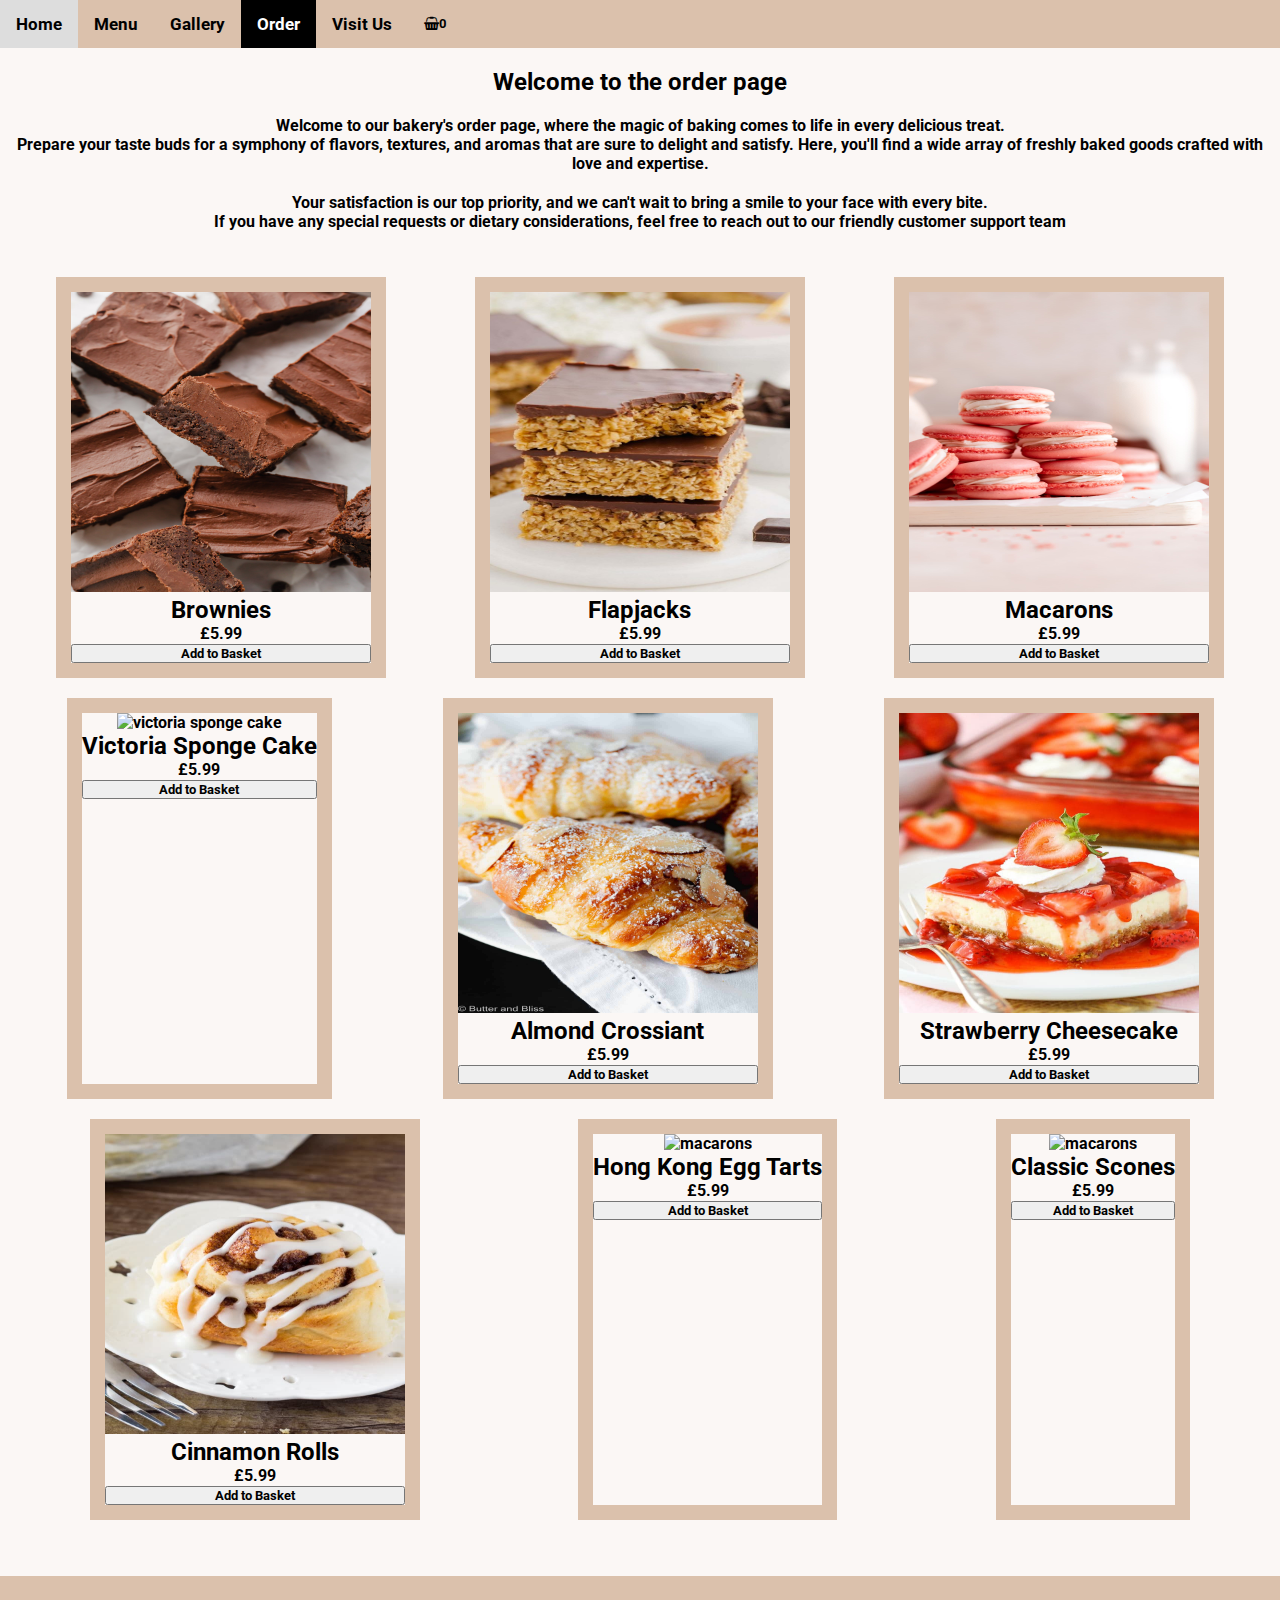
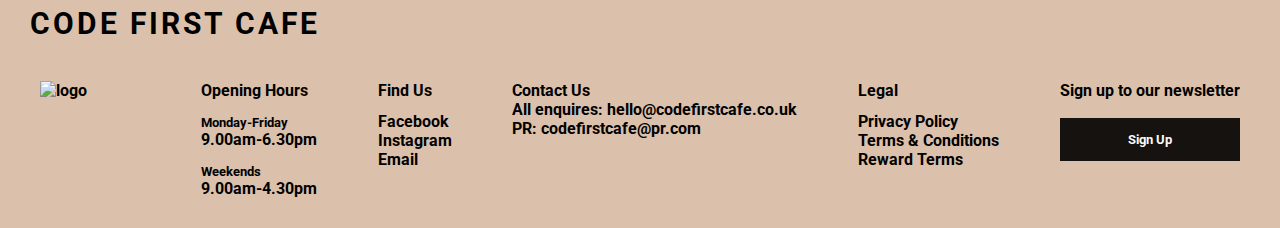
==== order.html @ 83992653 "Add files via upload" ====
<!DOCTYPE html>
<html lang="en">
  <head>
    <meta name="viewpoint" content="width=device-width, inital-scale=1.0">
  <link rel="preconnect" href="https://fonts.googleapis.com">
  <link rel="preconnect" href="https://fonts.gstatic.com" crossorigin>
  <link href="https://fonts.googleapis.com/css2?family=Nunito:wght@300&family=Pacifico&family=Patua+One&family=Roboto:wght@100&display=swap" rel="stylesheet">
  <link rel="stylesheet" href="https://cdnjs.cloudflare.com/ajax/libs/font-awesome/4.7.0/css/font-awesome.min.css">
      <link rel="stylesheet" href="order.css">

      <title>Buy our bakes</title>
  </head>


<body>
  <!-- <header class="topnav">
   <ul>
    <li><a href="#home">Home</a></li>
    <li><a href="#menu">Menu</a></li>
    <li><a href="#gallery">Gallery</a></li>
    <li><a href="#order" class="active">Order</a></li>
    <li><a href="#visitus">Visit us</a></li>
    <div id="basket"><button class="button" onclick="myNotification()"><i class="fa fa-shopping-basket"></i><span id="item-count">0</span></button>
  </div>
  </ul> -->
  <div class="topnav" id="myTopnav">
    <a href="home.html">Home</a>
    <a href="#menu">Menu</a>
    <a href="#gallery">Gallery</a>
    <a href="#order" class="active">Order</a>
    <a href="#visitus">Visit Us</a>
    <button class="button" onclick="myNotification()"><i class="fa fa-shopping-basket"></i><span id="item-count" href="javascript:void(0);">0</span></button>
    </a>
  </div>

  <h2 class="intro">Welcome to the order page</h2>
  <p class="text">Welcome to our bakery's order page, where the magic of baking comes to life in every delicious treat.<br>Prepare your taste buds for a symphony of flavors, textures, and aromas that are sure to delight and satisfy. 
    Here, you'll find a wide array of freshly baked goods crafted with love and expertise. </p>
    <p class="text">Your satisfaction is our top priority, and we can't wait to bring a smile to your face with every bite. 
    <br>If you have any special requests or dietary considerations, feel free to reach out to our friendly customer support team</br></p>
    
</div>

<div class="container">
  <div class="row">
    <div class="col-sm">
      <img src="brownies.jpeg" alt="brownies">
      <h2>Brownies</h2>
      <p>£5.99</p>
      <p><button onclick="brownies()" class="add-to-basket">Add to Basket</button></p>
    </div>
    <div class="col-sm">
      <img src="flapjacks.jpeg" alt="flapjacks">
      <h2>Flapjacks</h2>
      <p>£5.99</p>
      <p><button onclick="flapjacks()" class="add-to-basket">Add to Basket</button></p>
    </div>
    <div class="col-sm">
      <img src="macarons.jpeg" alt="macarons">
      <h2>Macarons</h2>
      <p>£5.99</p>
      <p><button onclick="macarons()" class="add-to-basket">Add to Basket</button></p>
    </div>
    <div class="col-sm">
      <img src="https://www.errenskitchen.com/wp-content/uploads/2014/03/victoria-sponge-e1531933551224.jpg" alt="victoria sponge cake">
      <h2>Victoria Sponge Cake</h2>
      <p>£5.99</p>
      <p><button onclick="victoria()" class="add-to-basket">Add to Basket</button></p>
    </div>
    <div class="col-sm">
      <img src="almond crossiant .jpeg" alt="brownies">
      <h2>Almond Crossiant</h2>
      <p>£5.99</p>
      <p><button onclick="almond()" class="add-to-basket">Add to Basket</button></p>
    </div>
    <div class="col-sm">
      <img src="strawberry-cheesecake.jpeg" alt="brownies">
      <h2>Strawberry Cheesecake</h2>
      <p>£5.99</p>
      <p><button onclick="strawberrycheesecake()" class="add-to-basket">Add to Basket</button></p>
    </div>
    <div class="col-sm">
      <img src="cinnamon roll.jpeg" alt="flapjacks!">
      <h2>Cinnamon Rolls</h2>
      <p>£5.99</p>
      <p><button onclick="cinnamon()" class="add-to-basket">Add to Basket</button></p>
    </div>
    <div class="col-sm">
      <img src="https://omnivorescookbook.com/wp-content/uploads/2021/04/200918_Hong-Kong-Egg-Tart_550.jpg" alt="macarons">
      <h2>Hong Kong Egg Tarts</h2>
      <p>£5.99</p>
      <p><button onclick="tarts()" class="add-to-basket">Add to Basket</button></p>
    </div>
    <div class="col-sm">
      <img src="https://thegreatbritishbakeoff.co.uk/wp-content/uploads/2019/12/BIB_Scones_1125.png" alt="macarons">
      <h2>Classic Scones</h2>
      <p>£5.99</p>
      <p><button onclick="scones()" class="add-to-basket">Add to Basket</button></p>
  </div>
</div>
</div>

<!-- <div class="container">
<div class="row">
    <div class="col-sm">
      <img src="almond crossiant .jpeg" alt="brownies">
      <h2>Almond Crossiant</h2>
      <p>£5.99</p>
      <p><button onclick="almond()" class="add-to-basket">Add to Basket</button></p>
    </div>
    <div class="col-sm">
      <img src="strawberry-cheesecake.jpeg" alt="brownies">
      <h2>Strawberry Cheesecake</h2>
      <p>£5.99</p>
      <p><button onclick="strawberrycheesecake()" class="add-to-basket">Add to Basket</button></p>
    </div>
    <div class="col-sm">
      <img src="cinnamon roll.jpeg" alt="flapjacks!">
      <h2>Cinnamon Rolls</h2>
      <p>£5.99</p>
      <p><button onclick="cinnamon()" class="add-to-basket">Add to Basket</button></p>
    </div>
    <div class="col-sm">
      <img src="https://omnivorescookbook.com/wp-content/uploads/2021/04/200918_Hong-Kong-Egg-Tart_550.jpg" alt="macarons">
      <h2>Hong Kong Egg Tarts</h2>
      <p>£5.99</p>
      <p><button onclick="tarts()" class="add-to-basket">Add to Basket</button></p>
    </div>
    </div>
  </div> 
</div> -->
<script>
  function myNotification() {
    alert(`You have ${itemCountElement.textContent = itemCount} items in your basket`)
  }
  function almond(){
    alert("You added 1 Almond Crossiant to your basket")
  }
  function brownies() {
    alert("You added 1 Brownies to your basket")
  }

  function macarons() {
    alert("You added 1 Macarons to your basket")
  }
  function flapjacks() {
    alert("You added 1 Flapjack to your basket")
  }
  function strawberrycheesecake() {
    alert("You added 1 Strawberry Cheesecake to your basket")
  }
  function cinnamon() {
    alert("You added 1 Cinnamon Roll to your basket")

  }
  function victoria() {
    alert("You added 1 Victoria Sponge Cake to your basket")

  }
  function tarts() {
    alert("You added 1 Hong Kong Egg Tart to your basket")

  }
  // Get the "Add to Basket" buttons
const addToBasketButtons = document.querySelectorAll('.add-to-basket');

// Get the item count element
const itemCountElement = document.getElementById('item-count');

// Initialize item count
let itemCount = 0;

// Add event listeners to each "Add to Basket" button
addToBasketButtons.forEach(button => {
    button.addEventListener('click', () => {
        itemCount++; // Increment item count
        itemCountElement.textContent = itemCount; // Update the displayed count
    });
});
</script>
<footer class="footer">
  <h3 class="footer-title">CODE FIRST CAFE</h3>
  <div class="subjects">
    <img src="CODE FIRST CAFE LOGO.png" class="footer-logo" alt="logo">
      <div class="opening-hours"> 
          <h4>Opening Hours</h4>
          <div class="hours">
              <h5>Monday-Friday</h5>
              <p>9.00am-6.30pm</p>
          </div>
          <div class="hours">
              <h5>Weekends</h5>
              <p>9.00am-4.30pm</p>
          </div>
      </div>

      <div class="find-us">
          <h4>Find Us</h4>
          <div class="list">
              <li><a href="https://www.facebook.com/codefirstgirls" target="_blank" class="footer-option">Facebook</a></li>
              <li><a href="https://www.instagram.com/codefirstgirls/" target="_blank" class="footer-option">Instagram</a></li>
              <li><a href="mailto:codefirstgirls@example.com" class="footer-option">Email</a></li>
          </div>
          
      </div>

      <div class="contact-us">
          <h4>Contact Us</h4>
          <div class="contact">
              <p>All enquires: hello@codefirstcafe.co.uk</p>
              <p>PR: codefirstcafe@pr.com</p>
          </div>
          
      </div>

      <div class="legal">
          <h4>Legal</h4>
          <div class="list">
              <li><a href="#" class="footer-option">Privacy Policy</a></li>
              <li><a href="#" class="footer-option">Terms & Conditions</a></li>
              <li><a href="#" class="footer-option">Reward Terms</a></li>
          </div>
      </div>

  <div class = "subscribe">
    <h4>Sign up to our newsletter</h4>
    <label for="email"></label>
    <div class="sign-up">
        <!-- Button to open the modal -->
<button onclick="document.getElementById('id01').style.display='block'" class="footer-button">Sign Up</button>

<!-- The Modal (contains the Sign Up form) -->
<div id="id01" class="modal">
<span onclick="document.getElementById('id01').style.display='none'" class="close" title="Close Modal">x</span>
<form class="modal-content" action="/action_page.php">
<div class="container">
<h1>Sign Up</h1>
<p>Please fill in this form to create an account.</p>
<hr>
<label for="email"><b>Email</b></label>
<input type="text" placeholder="Enter Email" name="email" required>

<p>By creating an account you agree to our <a href="#" style="color:dodgerblue">Terms & Privacy</a>.</p>

<div class="clearfix">
<button type="submit" class="signup">Sign Up</button>
<button type="button" onclick="document.getElementById('id01').style.display='none'" class="cancelbtn">Cancel</button>

<script>

  var modal = document.getElementById('id01');
  
  
  window.onclick = function(event) {
      if (event.target == modal) {
          modal.style.display = "none";
      }
  }
  </script>

</footer>
</html>
---- order.css ----
/* applies to everything on the page */
 * {
  margin: 0;
  padding: 0;
  font-family: 'Roboto';
  font-weight: bold;
}

/* header design 2 */

.topnav {
  background-color: #DBC1AC;
  overflow: hidden;
  font-family: 'Roboto';
  font-weight: bold;

}

.topnav a {
  float: left;
  display: block;
  color: black;
  text-align: center;
  padding: 14px 16px;
  text-decoration: none;
  font-size: 17px;
}

.topnav a:hover {
  background-color: #ddd;
  color: black;
}

.topnav a.active {
  background-color: black;
  color: white;
}

.topnav .icon {
  display: none;
}

.button {
  cursor: pointer;
  border: none;
  background-color: transparent;
  padding: 16px;
}    



/* header design */
/* .topnav { 
  background-color:  #DBC1AC; 
  text-align: center;
  justify-content: center;
  /* padding: 5px;  */

/* body {
  background-color: #fbf7f5;
  height: 100vh;
  margin: 0;
}

li {
  list-style-type: none;
  padding: 19px;
}

ul {
  display: flex;
  justify-content: center;
  padding: 0px 0px 0px 15px;
}

a {
  text-decoration: none;
  color: black;
  font-size: 16px;
  font-family: 'Roboto', serif;
}

a.active {
  text-decoration: underline;
}

.topnav a:hover {
  text-decoration: underline;
}

.button {
  cursor: pointer;
  border: none;
  background-color: transparent;
  padding: 22px;
}    */



/* main content design */
body {
  background-color: #fbf7f5;
  height: 100vh;
  margin: 0;
}

.intro{
  text-align: center;
  margin: 10px 0 0 0px;
  padding: 10px;
  max-width: 400ch;
} 

.text {
  text-align: center;
  padding: 10px;
  max-width: 500ch;
  flex-wrap: wrap;
} 

.row {
  display: flex;
  flex-wrap: wrap;
  justify-content: space-around;
  column-gap: 50px;
  text-align: center;
  margin: 10px;
  padding: 10px; 
}

/* .container {
  display: flex;
  flex-wrap: wrap;
  justify-content: space-around; 
 }   */

img {
  height: 300px;
  width: 300px;
} 


.col-sm {
  border: 15px solid #DBC1AC;
  margin-bottom: 20px;
} 

.add-to-basket {
  width: 100%;
}



/* footer */
.footer-logo{
  width: 100px;
  height: 100px;
}

.footer { 
  background-color: #DBC1AC;
  padding: 30px; 
  color: #000;
  font-family: 'Roboto';
}

.footer-title { 
  font-size: 30px; 
  letter-spacing: 3px;
  color: #000;
}

.subjects { 
  display: flex;
  justify-content: space-around;
  gap: 40px; 
  margin-top: 40px; 
  flex-wrap: wrap; 
  color: #000;
}

h4{
  color: #000;
}


.hours{
  margin-top: 15px;
  color: #000;
}

.list { 
  list-style: none;
  margin-top: 12px;
  color: #000;
}

.contact-us { 
  flex-wrap: wrap; 
}
.footer-option {
  text-decoration: none;
  color: black; 
}

.footer-option:hover  {
  text-decoration: underline; 
}

.sign-up { 
  display:flex;
  flex-wrap: wrap; 
  margin-top: 10px;
}

input[class="inputsearch"] {
  border: 1px solid rgb(165, 165, 165);
  
}

button[id="signup"] { 
  background-color: rgb(103, 103, 103);
  border:  rgb(103, 103, 103);
  
}

button[id="signup"]:hover { 
  background-color: rgb(177, 177, 177);
  border:  rgb(177, 177, 177);
}


/* newsletter signup */
* {box-sizing: border-box}
/* Full-width input fields */
  input[type=text], input[type=password] {
  width: 100%;
  padding: 15px;
  margin: 5px 0 22px 0;
  display: inline-block;
  border: none;
  background: #f1f1f1;
}

/* Add a background color when the inputs get focus */
input[type=text]:focus, input[type=password]:focus {
  background-color: #ddd;
  outline: none;
}

/* Set a style for all buttons */
.footer-button {
  background-color: black;
  color: white;
  padding: 14px 20px;
  margin: 8px 0;
  border: none;
  cursor: pointer;
  width: 100%;
  opacity: 0.9;
}

.fotter-button:hover {
  opacity:1;
}

.signup{
  background-color: black;
  color: white;
  padding: 14px 20px;
  margin: 8px 0;
  border: none;
  cursor: pointer;
  width: 100%;
  opacity: 0.9;
}

.signup:hover {
  opacity:1;
}

/* Extra styles for the cancel button */
.cancelbtn {
  padding: 14px 20px;
  background-color: grey;
}

/* Float cancel and signup buttons and add an equal width */
.cancelbtn, .signupbtn {
  float: left;
  width: 100%;
}

/* Add padding to container elements */
.container {
  padding: 16px;
}

/* The Modal (background) */
.modal {
  display: none; /* Hidden by default */
  position: fixed; /* Stay in place */
  z-index: 1; /* Sit on top */
  left: 0;
  top: 0;
  width: 100%; /* Full width */
  height: 100%; /* Full height */
  overflow: auto; /* Enable scroll if needed */
  background-color: #DBC1AC;
  padding-top: 50px;
}

/* Modal Content/Box */
.modal-content {
  background-color: #fefefe;
  margin: 5% auto 15% auto; /* 5% from the top, 15% from the bottom and centered */
  border: 1px solid #888;
  width: 80%; /* Could be more or less, depending on screen size */
}

/* Style the horizontal ruler */
hr {
  border: 1px solid #f1f1f1;
  margin-bottom: 25px;
}

/* The Close Button (x) */
.close {
  position: absolute;
  right: 35px;
  top: 15px;
  font-size: 40px;
  font-weight: bold;
  color: #f1f1f1;
}

.close:hover,
.close:focus {
  color: #f44336;
  cursor: pointer;
}

/* Clear floats */
.clearfix::after {
  content: "";
  clear: both;
  display: table;
}

/* Change styles for cancel button and signup button on extra small screens */
@media screen and (max-width: 300px) {
  .cancelbtn, .signupbtn {
    width: 100%;
  }
}

/* For phones */
/* @media (max-width: 767px) {
  .row {
    flex-direction: column;
    align-items: center;
    text-align: center;
    row-gap: 20px;
    padding: 15px;
  }
  .intro {
    margin: 10px;
    padding: 5px;
  }
  .container {
    justify-content: center;
  }
} */

/* For tablets */
/* @media (min-width: 768px) and (max-width: 1023px) { */
  /* Your tablet-specific styles here */


/* For desktops */
/* @media (min-width: 1024px) { */
  /* Your desktop-specific styles here */


/* TABLET VERSION */
/* @media only screen and
(min-width: 768px) {
a 
{
  
}
}  */

/* DESKTOP VERSION */
 /* @media only screen and
(min-width: 980px) {
a {

}
}   */
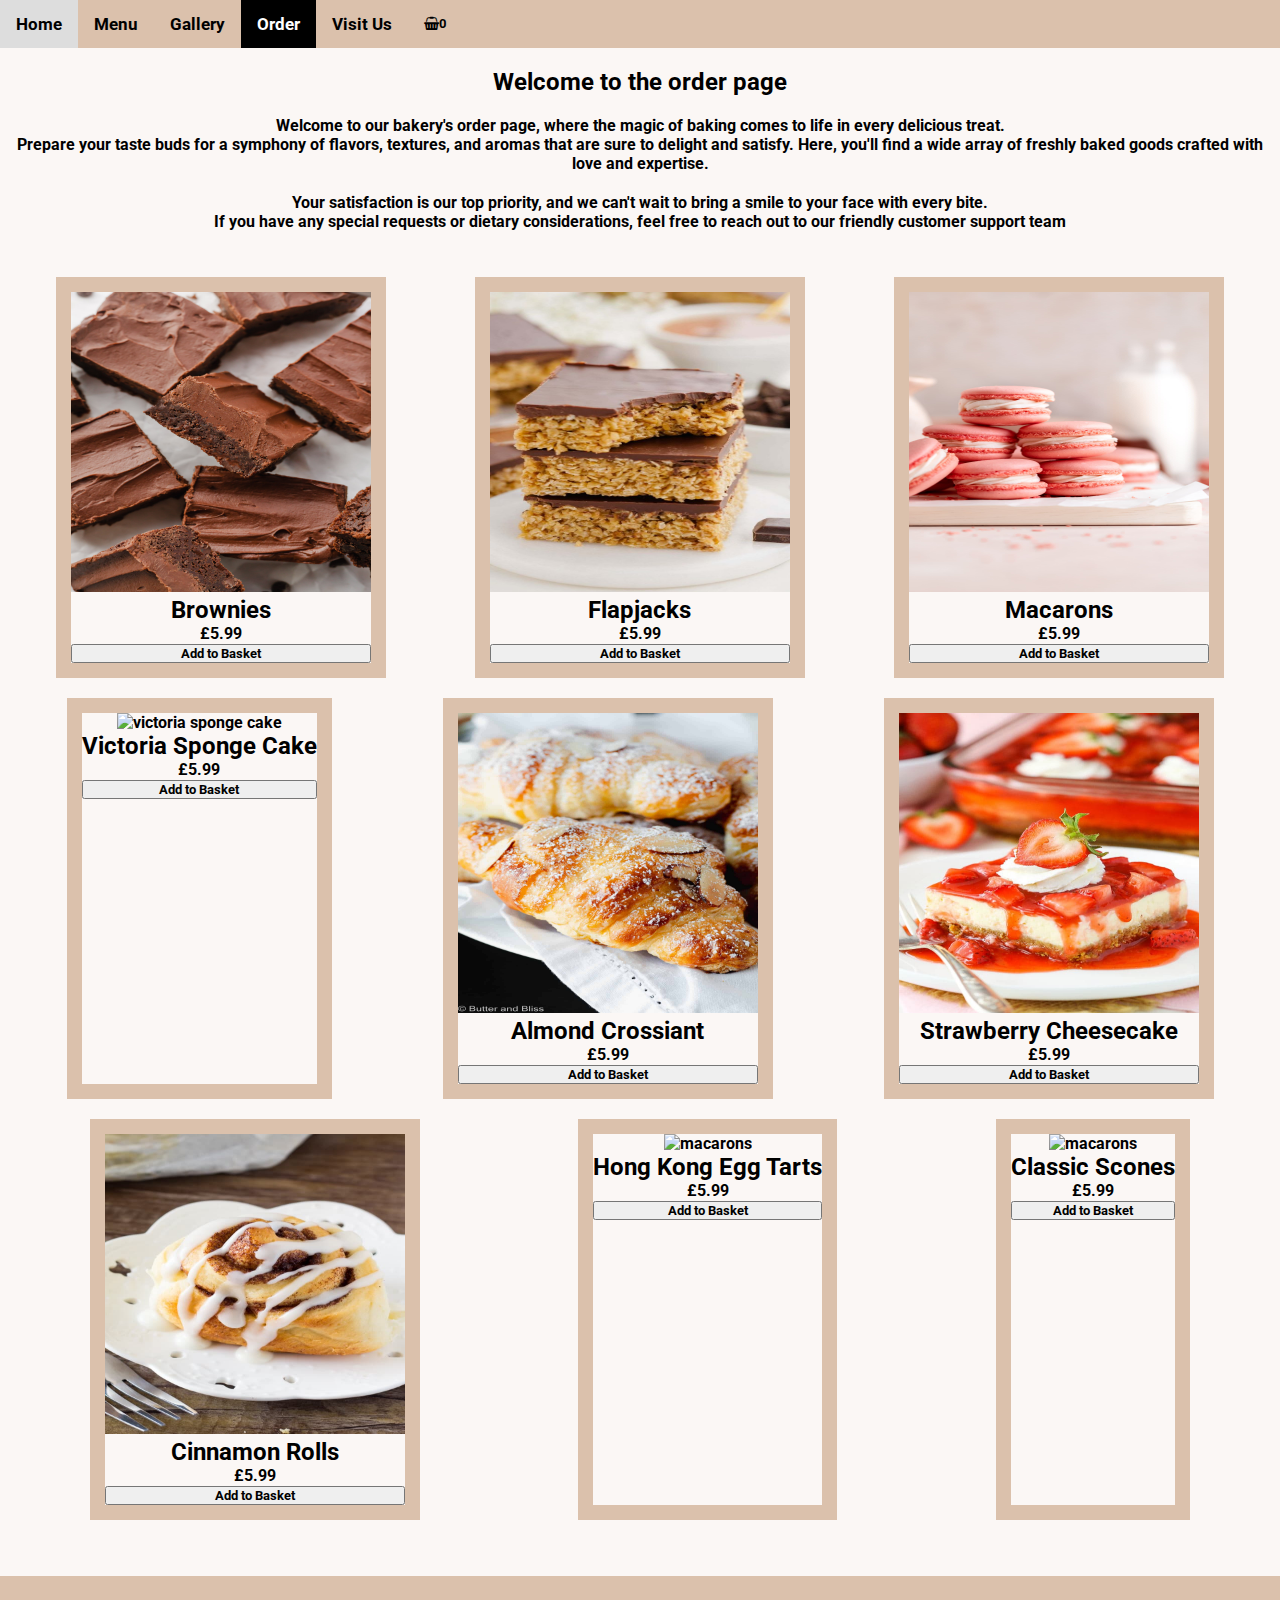
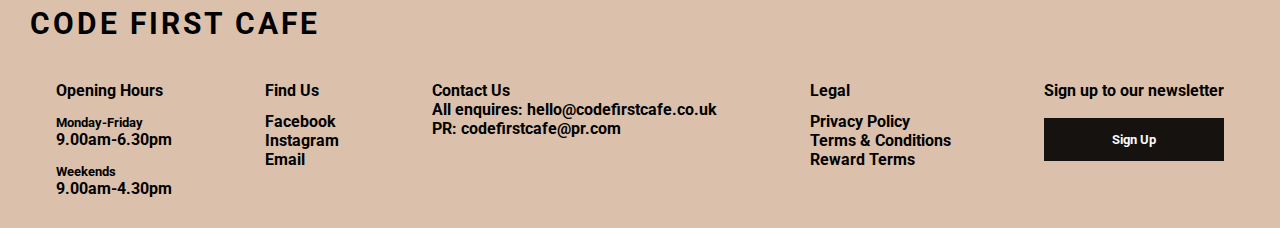
==== commit 6f1302f4: "Update order.html" ====
--- a/order.html
+++ b/order.html
@@ -24,11 +24,11 @@
   </div>
   </ul> -->
   <div class="topnav" id="myTopnav">
-    <a href="home.html">Home</a>
-    <a href="#menu">Menu</a>
-    <a href="#gallery">Gallery</a>
-    <a href="#order" class="active">Order</a>
-    <a href="#visitus">Visit Us</a>
+    <a href="index.html">Home</a>
+    <a href="menu.html">Menu</a>
+    <a href="gallery.html">Gallery</a>
+    <a href="order.html" class="active">Order</a>
+    <a href="visitus.html">Visit Us</a>
     <button class="button" onclick="myNotification()"><i class="fa fa-shopping-basket"></i><span id="item-count" href="javascript:void(0);">0</span></button>
     </a>
   </div>
@@ -181,7 +181,6 @@
 <footer class="footer">
   <h3 class="footer-title">CODE FIRST CAFE</h3>
   <div class="subjects">
-    <img src="CODE FIRST CAFE LOGO.png" class="footer-logo" alt="logo">
       <div class="opening-hours"> 
           <h4>Opening Hours</h4>
           <div class="hours">
--- a/order.css
+++ b/order.css
@@ -7,39 +7,39 @@
   font-weight: bold;
 }
 
-/* header design 2 */
-
+
+/* nav bar design */
 .topnav {
-  background-color: #DBC1AC;
-  overflow: hidden;
-  font-family: 'Roboto';
-  font-weight: bold;
-
-}
-
-.topnav a {
-  float: left;
-  display: block;
-  color: black;
-  text-align: center;
-  padding: 14px 16px;
-  text-decoration: none;
-  font-size: 17px;
-}
-
-.topnav a:hover {
-  background-color: #ddd;
-  color: black;
-}
-
-.topnav a.active {
-  background-color: black;
-  color: white;
-}
-
-.topnav .icon {
-  display: none;
-}
+    background-color: #DBC1AC;
+    overflow: hidden;
+    font-family: roboto;
+    font-weight: bold;
+
+  }
+  
+ .topnav a {
+    float: left;
+    display: block;
+    color: black;
+    text-align: center;
+    padding: 14px 16px;
+    text-decoration: none;
+    font-size: 17px;
+  }
+  
+ .topnav a:hover {
+    background-color: #ddd;
+    color: black;
+  }
+  
+ .topnav a.active {
+    background-color: black;
+    color: white;
+  }
+  
+ .topnav .icon {
+    display: none;
+  }
 
 .button {
   cursor: pointer;
@@ -49,52 +49,6 @@
 }    
 
 
-
-/* header design */
-/* .topnav { 
-  background-color:  #DBC1AC; 
-  text-align: center;
-  justify-content: center;
-  /* padding: 5px;  */
-
-/* body {
-  background-color: #fbf7f5;
-  height: 100vh;
-  margin: 0;
-}
-
-li {
-  list-style-type: none;
-  padding: 19px;
-}
-
-ul {
-  display: flex;
-  justify-content: center;
-  padding: 0px 0px 0px 15px;
-}
-
-a {
-  text-decoration: none;
-  color: black;
-  font-size: 16px;
-  font-family: 'Roboto', serif;
-}
-
-a.active {
-  text-decoration: underline;
-}
-
-.topnav a:hover {
-  text-decoration: underline;
-}
-
-.button {
-  cursor: pointer;
-  border: none;
-  background-color: transparent;
-  padding: 22px;
-}    */
 
 
 
@@ -398,4 +352,4 @@
 a {
 
 }
-}   */+}   */
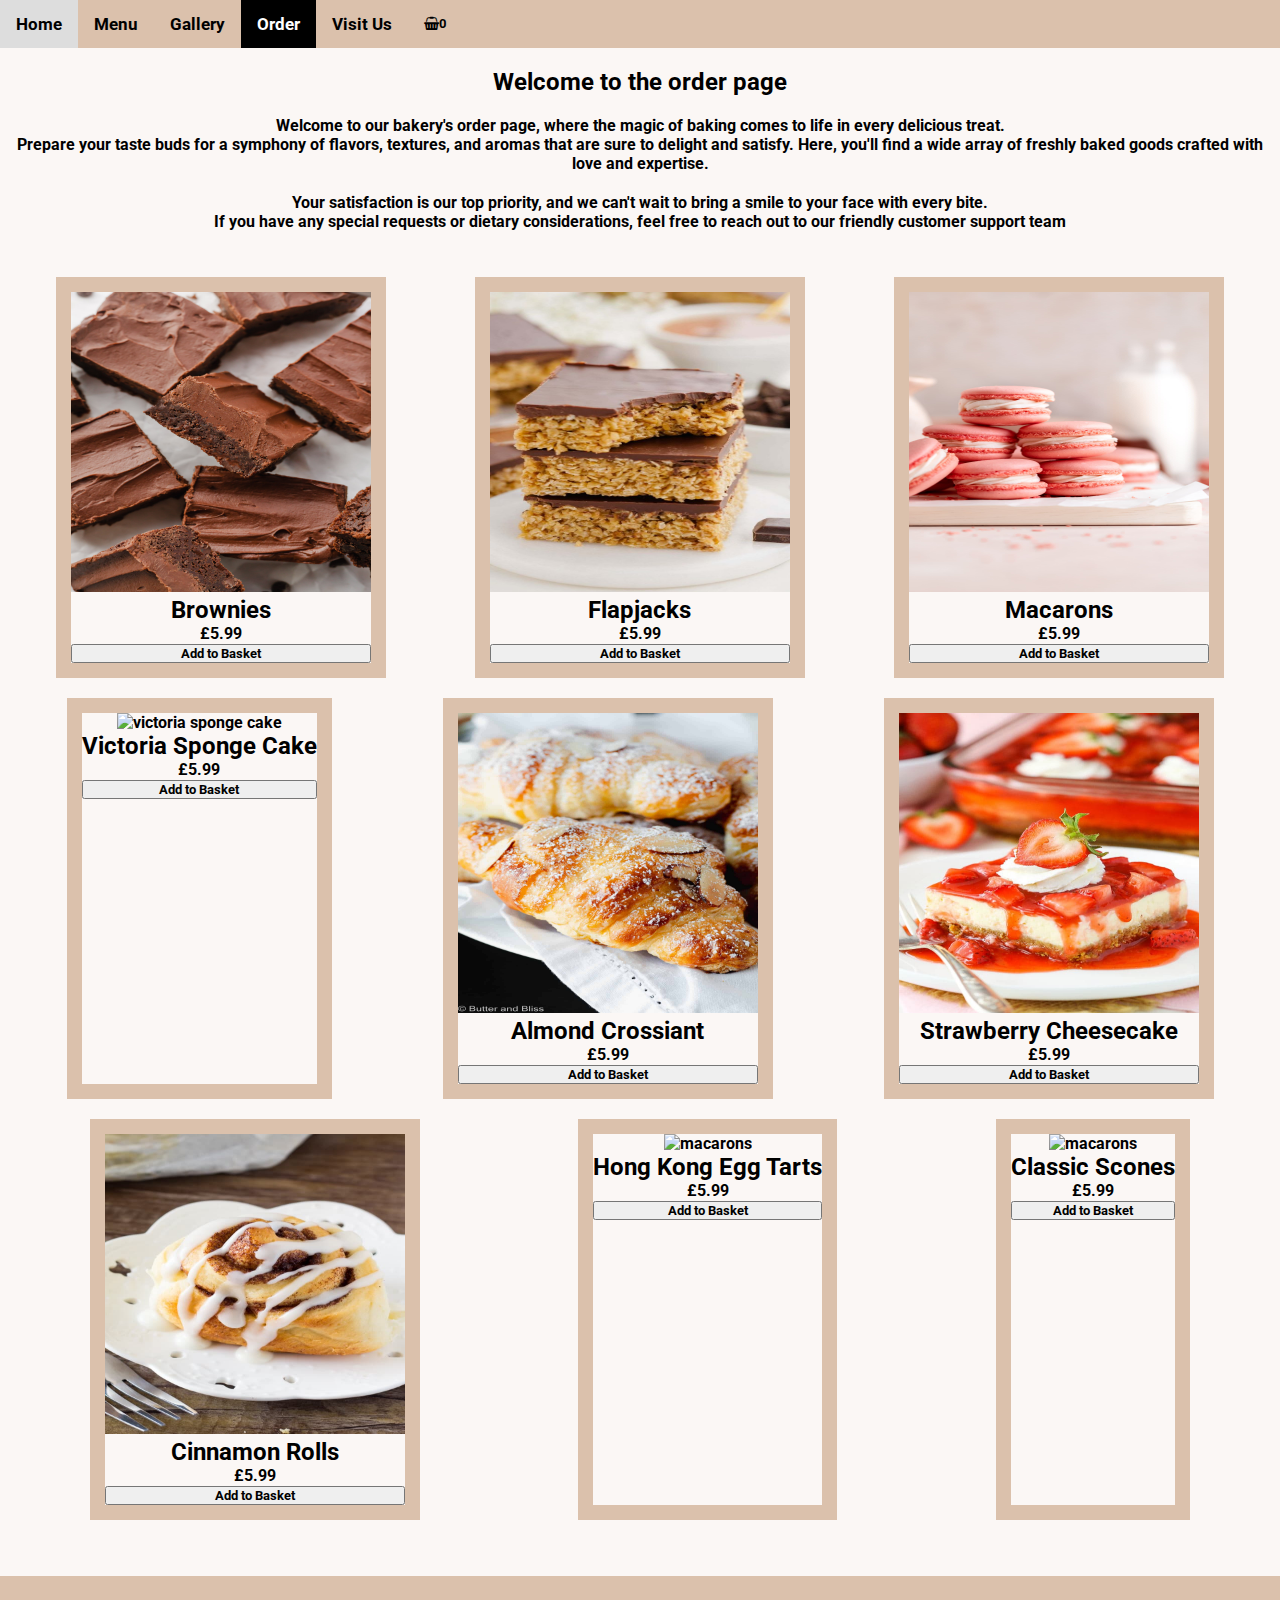
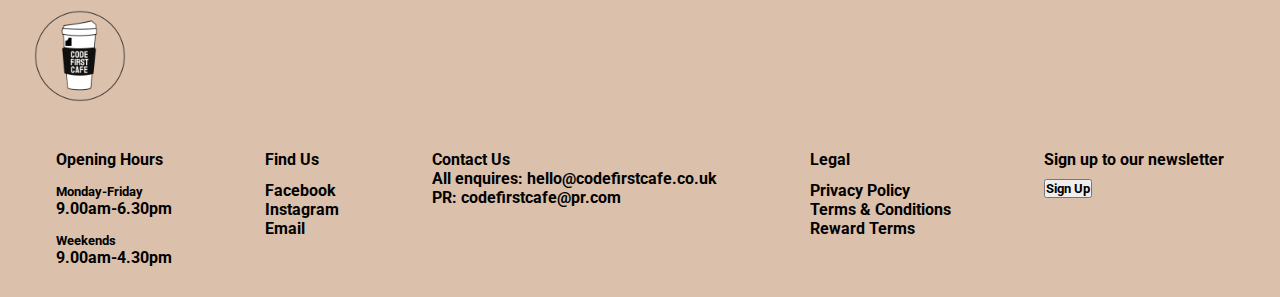
==== commit 0c484518: "Update order.html" ====
--- a/order.html
+++ b/order.html
@@ -2,11 +2,14 @@
 <html lang="en">
   <head>
     <meta name="viewpoint" content="width=device-width, inital-scale=1.0">
+    
   <link rel="preconnect" href="https://fonts.googleapis.com">
   <link rel="preconnect" href="https://fonts.gstatic.com" crossorigin>
   <link href="https://fonts.googleapis.com/css2?family=Nunito:wght@300&family=Pacifico&family=Patua+One&family=Roboto:wght@100&display=swap" rel="stylesheet">
   <link rel="stylesheet" href="https://cdnjs.cloudflare.com/ajax/libs/font-awesome/4.7.0/css/font-awesome.min.css">
       <link rel="stylesheet" href="order.css">
+<!--       <link href="https://cdn.jsdelivr.net/npm/bootstrap@5.3.1/dist/css/bootstrap.min.css" rel="stylesheet" integrity="sha384-4bw+/aepP/YC94hEpVNVgiZdgIC5+VKNBQNGCHeKRQN+PtmoHDEXuppvnDJzQIu9" crossorigin="anonymous">
+ -->
 
       <title>Buy our bakes</title>
   </head>
@@ -178,86 +181,100 @@
     });
 });
 </script>
-<footer class="footer">
-  <h3 class="footer-title">CODE FIRST CAFE</h3>
-  <div class="subjects">
-      <div class="opening-hours"> 
-          <h4>Opening Hours</h4>
-          <div class="hours">
-              <h5>Monday-Friday</h5>
-              <p>9.00am-6.30pm</p>
-          </div>
-          <div class="hours">
-              <h5>Weekends</h5>
-              <p>9.00am-4.30pm</p>
-          </div>
-      </div>
-
-      <div class="find-us">
-          <h4>Find Us</h4>
-          <div class="list">
-              <li><a href="https://www.facebook.com/codefirstgirls" target="_blank" class="footer-option">Facebook</a></li>
-              <li><a href="https://www.instagram.com/codefirstgirls/" target="_blank" class="footer-option">Instagram</a></li>
-              <li><a href="mailto:codefirstgirls@example.com" class="footer-option">Email</a></li>
-          </div>
-          
-      </div>
-
-      <div class="contact-us">
-          <h4>Contact Us</h4>
-          <div class="contact">
-              <p>All enquires: hello@codefirstcafe.co.uk</p>
-              <p>PR: codefirstcafe@pr.com</p>
-          </div>
-          
-      </div>
-
-      <div class="legal">
-          <h4>Legal</h4>
-          <div class="list">
-              <li><a href="#" class="footer-option">Privacy Policy</a></li>
-              <li><a href="#" class="footer-option">Terms & Conditions</a></li>
-              <li><a href="#" class="footer-option">Reward Terms</a></li>
-          </div>
-      </div>
-
-  <div class = "subscribe">
-    <h4>Sign up to our newsletter</h4>
-    <label for="email"></label>
-    <div class="sign-up">
-        <!-- Button to open the modal -->
-<button onclick="document.getElementById('id01').style.display='block'" class="footer-button">Sign Up</button>
-
-<!-- The Modal (contains the Sign Up form) -->
-<div id="id01" class="modal">
-<span onclick="document.getElementById('id01').style.display='none'" class="close" title="Close Modal">x</span>
-<form class="modal-content" action="/action_page.php">
-<div class="container">
-<h1>Sign Up</h1>
-<p>Please fill in this form to create an account.</p>
-<hr>
-<label for="email"><b>Email</b></label>
-<input type="text" placeholder="Enter Email" name="email" required>
-
-<p>By creating an account you agree to our <a href="#" style="color:dodgerblue">Terms & Privacy</a>.</p>
-
-<div class="clearfix">
-<button type="submit" class="signup">Sign Up</button>
-<button type="button" onclick="document.getElementById('id01').style.display='none'" class="cancelbtn">Cancel</button>
-
-<script>
-
-  var modal = document.getElementById('id01');
-  
-  
-  window.onclick = function(event) {
-      if (event.target == modal) {
-          modal.style.display = "none";
-      }
-  }
-  </script>
-
-</footer>
+  <footer class="footer">
+    <img class="footer-logo" src="CODE FIRST CAFE LOGO.png" alt="Code First Cafe small logo">
+ 
+     <div class="subjects">
+         <div class="opening-hours"> 
+             <h4>Opening Hours</h4>
+             <div class="hours">
+                 <h5>Monday-Friday</h5>
+                 <p>9.00am-6.30pm</p>
+             </div>
+             <div class="hours">
+                 <h5>Weekends</h5>
+                 <p>9.00am-4.30pm</p>
+             </div>
+         </div>
+ 
+         <div class="find-us">
+             <h4>Find Us</h4>
+             <div class="list">
+                 <li><a href="#" class="footer-option">Facebook</a></li>
+                 <li><a href="#" class="footer-option">Instagram</a></li>
+                 <li><a href="#" class="footer-option">Email</a></li>
+             </div>
+             
+         </div>
+ 
+         <div class="contact-us">
+             <h4>Contact Us</h4>
+             <div class="contact">
+                 <p>All enquires: hello@codefirstcafe.co.uk</p>
+                 <p>PR: codefirstcafe@pr.com</p>
+             </div>
+             
+         </div>
+ 
+         <div class="legal">
+             <h4>Legal</h4>
+             <div class="list">
+                 <li><a href="#" class="footer-option">Privacy Policy</a></li>
+                 <li><a href="#" class="footer-option">Terms & Conditions</a></li>
+                 <li><a href="#" class="footer-option">Reward Terms</a></li>
+             </div>
+         </div>
+ 
+         <div class = "subscribe">
+             <h4>Sign up to our newsletter</h4>
+             <label for="email"></label>
+             <div class="sign-up">
+                 <!-- Button to open the modal -->
+ <button onclick="document.getElementById('id01').style.display='block'">Sign Up</button>
+ 
+ <!-- The Modal (contains the Sign Up form) -->
+ <div id="id01" class="modal">
+   <span onclick="document.getElementById('id01').style.display='none'" class="close" title="Close Modal">x</span>
+   <form class="modal-content" action="/action_page.php">
+     <div class="container">
+       <h1>Sign Up</h1>
+       <p>Please fill in this form to create an account.</p>
+       <hr>
+       <label for="email"><b>Email</b></label>
+       <input type="text" placeholder="Enter Email" name="email" required>
+ 
+       <p>By creating an account you agree to our <a href="#" style="color:dodgerblue">Terms & Privacy</a>.</p>
+ 
+       <div class="clearfix">
+         <button type="submit" class="signup">Sign Up</button>
+         <button type="button" onclick="document.getElementById('id01').style.display='none'" class="cancelbtn">Cancel</button>
+         
+         <script>
+       
+           var modal = document.getElementById('id01');
+           
+           
+           window.onclick = function(event) {
+               if (event.target == modal) {
+                   modal.style.display = "none";
+               }
+           }
+           </script>
+         
+       </div>
+     </div>
+   </form>
+ </div>
+             </div>
+         </div>
+         
+     </div>
+ 
+ </footer>
+     
+     <script src="https://cdn.jsdelivr.net/npm/bootstrap@5.3.1/dist/js/bootstrap.bundle.min.js" integrity="sha384-HwwvtgBNo3bZJJLYd8oVXjrBZt8cqVSpeBNS5n7C8IVInixGAoxmnlMuBnhbgrkm" crossorigin="anonymous"></script>
+ </body>
+
 </html>
 
 
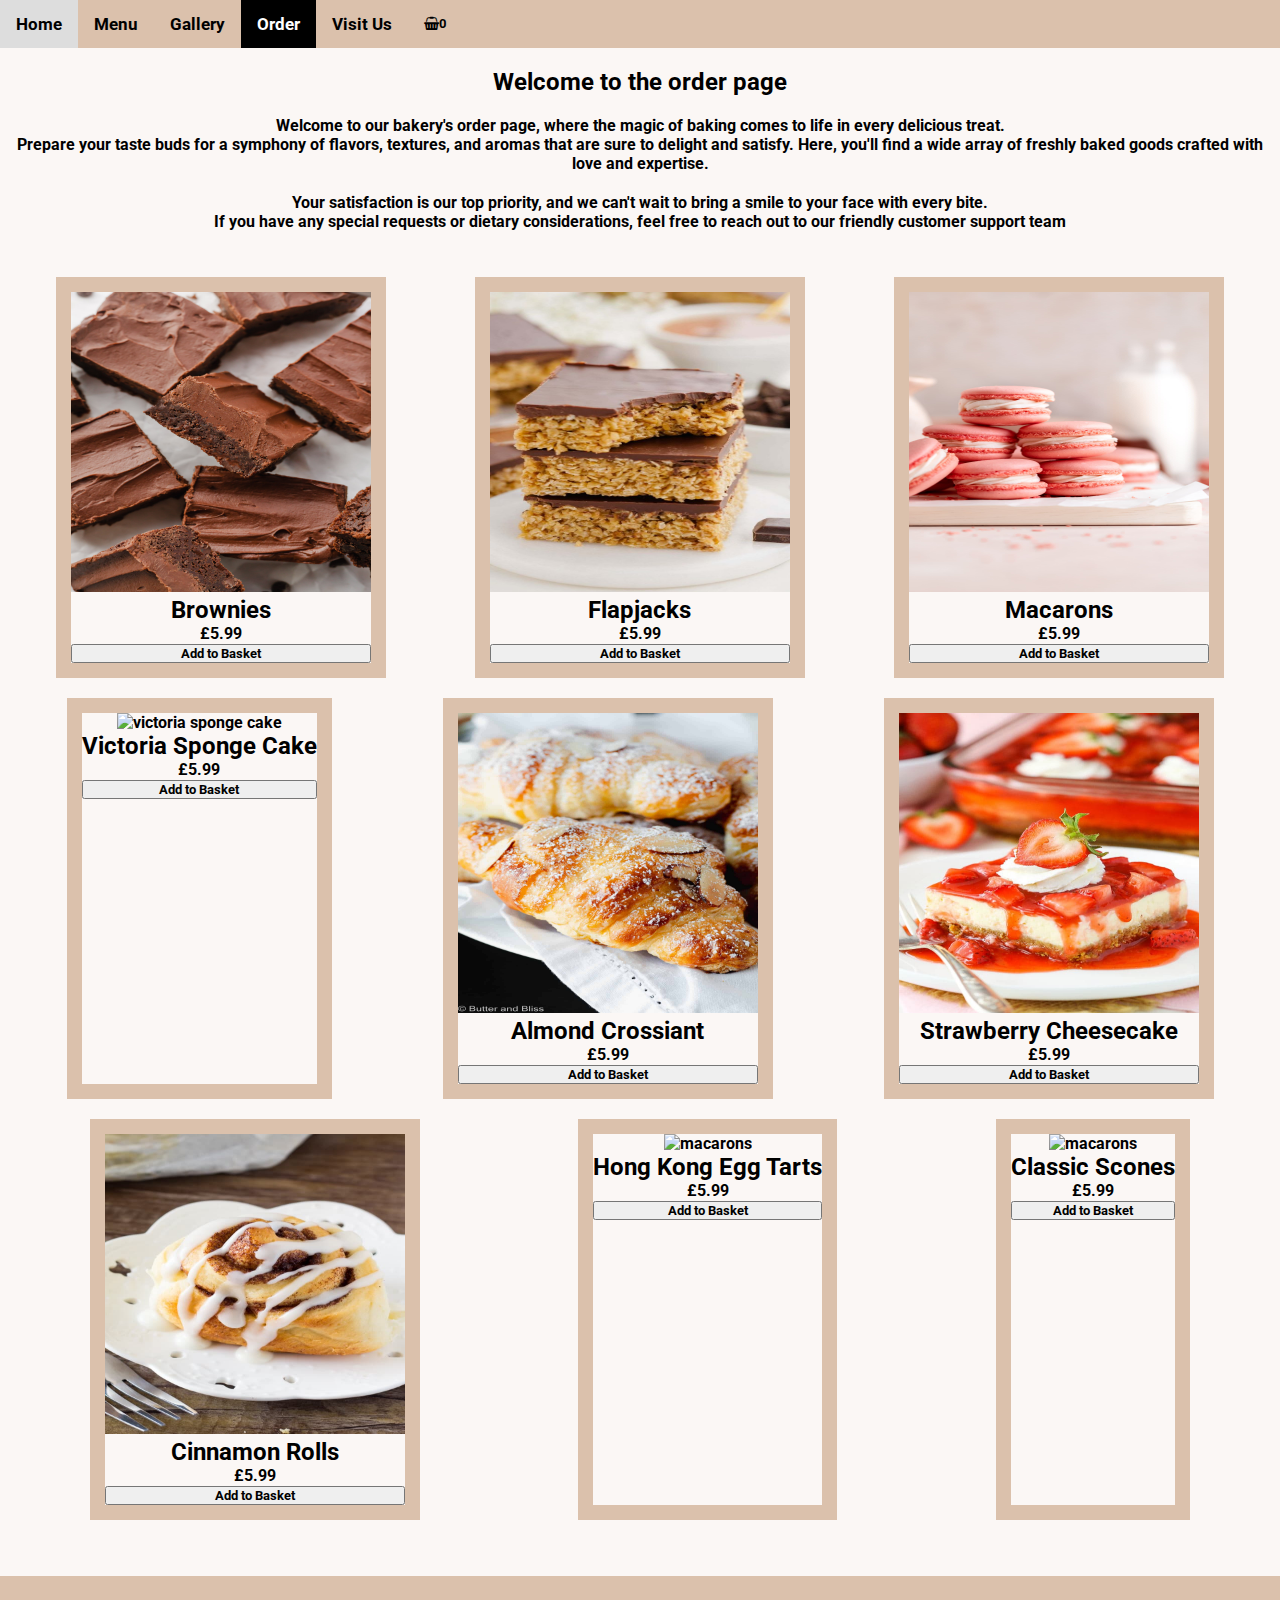
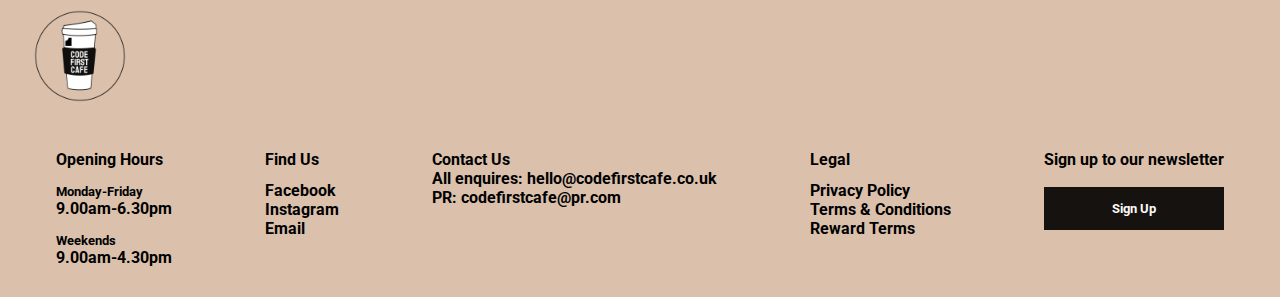
==== commit 44c15e08: "Update order.html" ====
--- a/order.html
+++ b/order.html
@@ -8,8 +8,6 @@
   <link href="https://fonts.googleapis.com/css2?family=Nunito:wght@300&family=Pacifico&family=Patua+One&family=Roboto:wght@100&display=swap" rel="stylesheet">
   <link rel="stylesheet" href="https://cdnjs.cloudflare.com/ajax/libs/font-awesome/4.7.0/css/font-awesome.min.css">
       <link rel="stylesheet" href="order.css">
-<!--       <link href="https://cdn.jsdelivr.net/npm/bootstrap@5.3.1/dist/css/bootstrap.min.css" rel="stylesheet" integrity="sha384-4bw+/aepP/YC94hEpVNVgiZdgIC5+VKNBQNGCHeKRQN+PtmoHDEXuppvnDJzQIu9" crossorigin="anonymous">
- -->
 
       <title>Buy our bakes</title>
   </head>
@@ -200,9 +198,9 @@
          <div class="find-us">
              <h4>Find Us</h4>
              <div class="list">
-                 <li><a href="#" class="footer-option">Facebook</a></li>
-                 <li><a href="#" class="footer-option">Instagram</a></li>
-                 <li><a href="#" class="footer-option">Email</a></li>
+                <li><a href="https://www.facebook.com/codefirstgirls" target="_blank" class="footer-option">Facebook</a></li>
+              <li><a href="https://www.instagram.com/codefirstgirls/" target="_blank" class="footer-option">Instagram</a></li>
+              <li><a href="mailto:codefirstgirls@example.com" class="footer-option">Email</a></li>
              </div>
              
          </div>
@@ -230,7 +228,7 @@
              <label for="email"></label>
              <div class="sign-up">
                  <!-- Button to open the modal -->
- <button onclick="document.getElementById('id01').style.display='block'">Sign Up</button>
+ <button onclick="document.getElementById('id01').style.display='block'"class="footer-button">Sign Up</button>
  
  <!-- The Modal (contains the Sign Up form) -->
  <div id="id01" class="modal">
